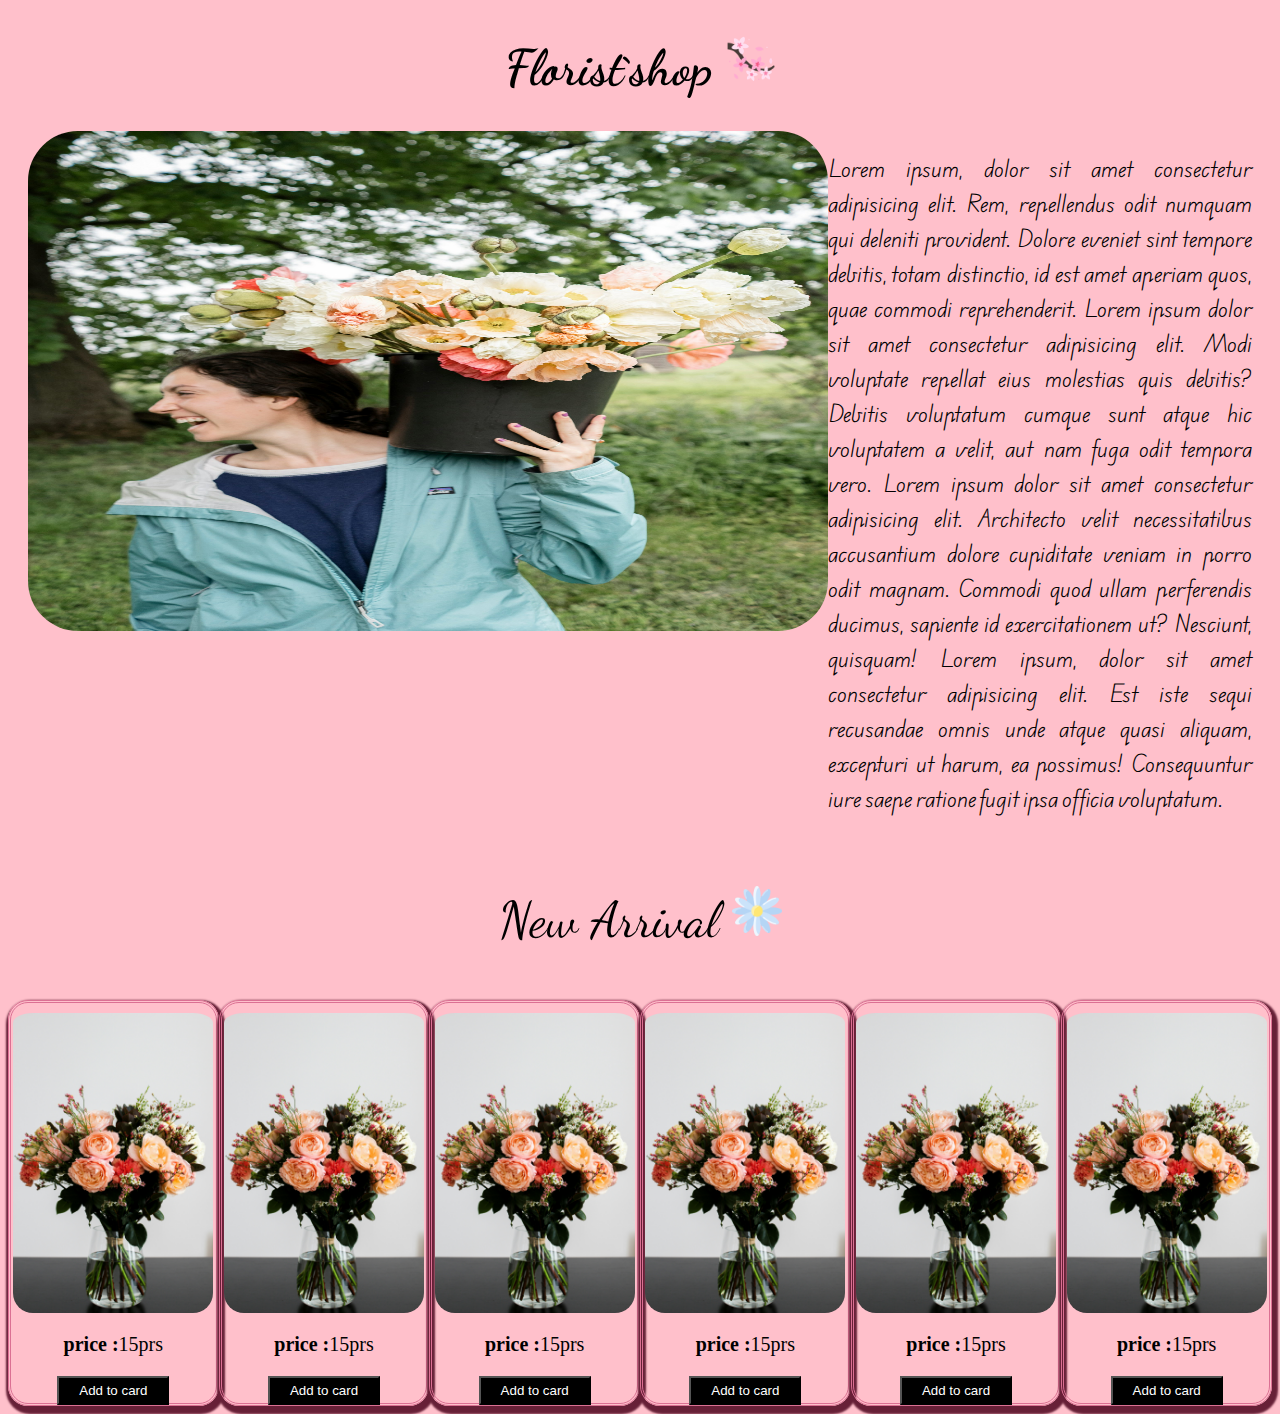
==== index.html @ e4ad8bf3 "change file name" ====
<!DOCTYPE html>
<html lang="en">
<head>
    <meta charset="UTF-8">
    <meta name="viewport" content="width=device-width, initial-scale=1.0">
    <title>flower shope</title>
    <link rel="stylesheet" href="style.css"/>
    
</head>
<body>
    <h1 class="heading">Florist`shop <img src="./img/cherry-blossom.png" width="50px"></h1>

    <div class="main-div">
        <div>
        <img src="./img/zoe-schaeffer-eoAubhPm6H8-unsplash.jpg" class="head-img"/></div>
       <div class="para-div"> <p class="para">Lorem ipsum, dolor sit amet consectetur adipisicing elit. Rem, repellendus odit numquam qui deleniti provident. Dolore eveniet sint tempore debitis, totam distinctio, id est amet aperiam quos, quae commodi reprehenderit.  Lorem ipsum dolor sit amet consectetur adipisicing elit. Modi voluptate repellat eius molestias quis debitis? Debitis voluptatum cumque sunt atque hic voluptatem a velit, aut nam fuga odit tempora vero.  Lorem ipsum dolor sit amet consectetur adipisicing elit. Architecto velit necessitatibus accusantium dolore cupiditate veniam in porro odit magnam. Commodi quod ullam perferendis ducimus, sapiente id exercitationem ut? Nesciunt, quisquam!  Lorem ipsum, dolor sit amet consectetur adipisicing elit. Est iste sequi recusandae omnis unde atque quasi aliquam, excepturi ut harum, ea possimus! Consequuntur iure saepe ratione fugit ipsa officia voluptatum. </p></div>
    </div>

    <p class="heading">New Arrival <img src="./img/daisy.png" height="50px"></p>
   <div class="main-card">
    <div class="card">
        <img src="./img/new 1.jpg" width="200px" class="card-img"/>
        <p class="price"><b>price :</b>15prs</p>
        <button class="btn">Add to card</button>
    </div>
    <div class="card">
        <img src="./img/new 1.jpg" width="200px" class="card-img"/>
        <p class="price"><b>price :</b>15prs</p>
        <button class="btn">Add to card</button>
    </div>
    <div class="card">
        <img src="./img/new 1.jpg" width="200px" class="card-img"/>
        <p class="price"><b>price :</b>15prs</p>
        <button class="btn">Add to card</button>
    </div>
    <div class="card">
        <img src="./img/new 1.jpg" width="200px" class="card-img"/>
        <p class="price"><b>price :</b>15prs</p>
        <button class="btn">Add to card</button>
    </div>
    <div class="card">
        <img src="./img/new 1.jpg" width="200px" class="card-img"/>
        <p class="price"><b>price :</b>15prs</p>
        <button class="btn">Add to card</button>
    </div>
    <div class="card">
        <img src="./img/new 1.jpg" width="200px" class="card-img"/>
        <p class="price"><b>price :</b>15prs</p>
        <button class="btn">Add to card</button>
    </div>
    
   </div>
   
</body>
</html>
---- style.css ----
@import url('https://fonts.googleapis.com/css2?family=Dancing+Script:wght@400..700&display=swap');
@import url('https://fonts.googleapis.com/css2?family=Dancing+Script:wght@400..700&family=Edu+AU+VIC+WA+NT+Hand:wght@400..700&family=Foldit:wght@100..900&family=Kalnia+Glaze:wght@100..700&display=swap');
.heading{
    font-family: "Dancing Script", cursive;
    text-align: center;
    font-size: 50px;
  
}
.heading:hover{
    font-size: 45px;
   color: brown;
  
}

body{
    background-color: pink;
}
.main-div{
    display: flex;
    justify-content: space-between;
    text-align: center;
    margin: 20px;
}
.head-img{
    width: 800px;
    height: 500px;
    border-radius: 50px;
}
.head-img:hover{
    border-radius:100px ;
    transition: 0.3s;
}
.para-div{
 width: 40%;
}
.para{
    font-family: "Edu AU VIC WA NT Hand", cursive;
    text-align: justify; 
    font-size: 20px;

}

.main-card{
    display: flex;
    justify-content: space-between;
    align-items: center;
}
.card{
    width: 250px;
    height: 400px;
    border: double palevioletred 3px;
    border-radius: 20px;
    box-shadow: 2px 4px 2px 4px rgb(103, 32, 55);
    
}
.card-img{
    display: block;
    margin: 0 auto;
    padding-top: 10px;
    border-radius: 20px;
}
.card-img:hover{
    border-radius: 40px;
}
.price{
    text-align: center;
    font-size: 20px;
}
.btn{
    display: block;
    margin: 0 auto;
    padding: 5px 20px;
    color: white;
    background-color: black;
   
   
}
.btn:hover{
    background-color: rgb(230, 63, 91);
    color: black;
    border-radius: 20px;
}
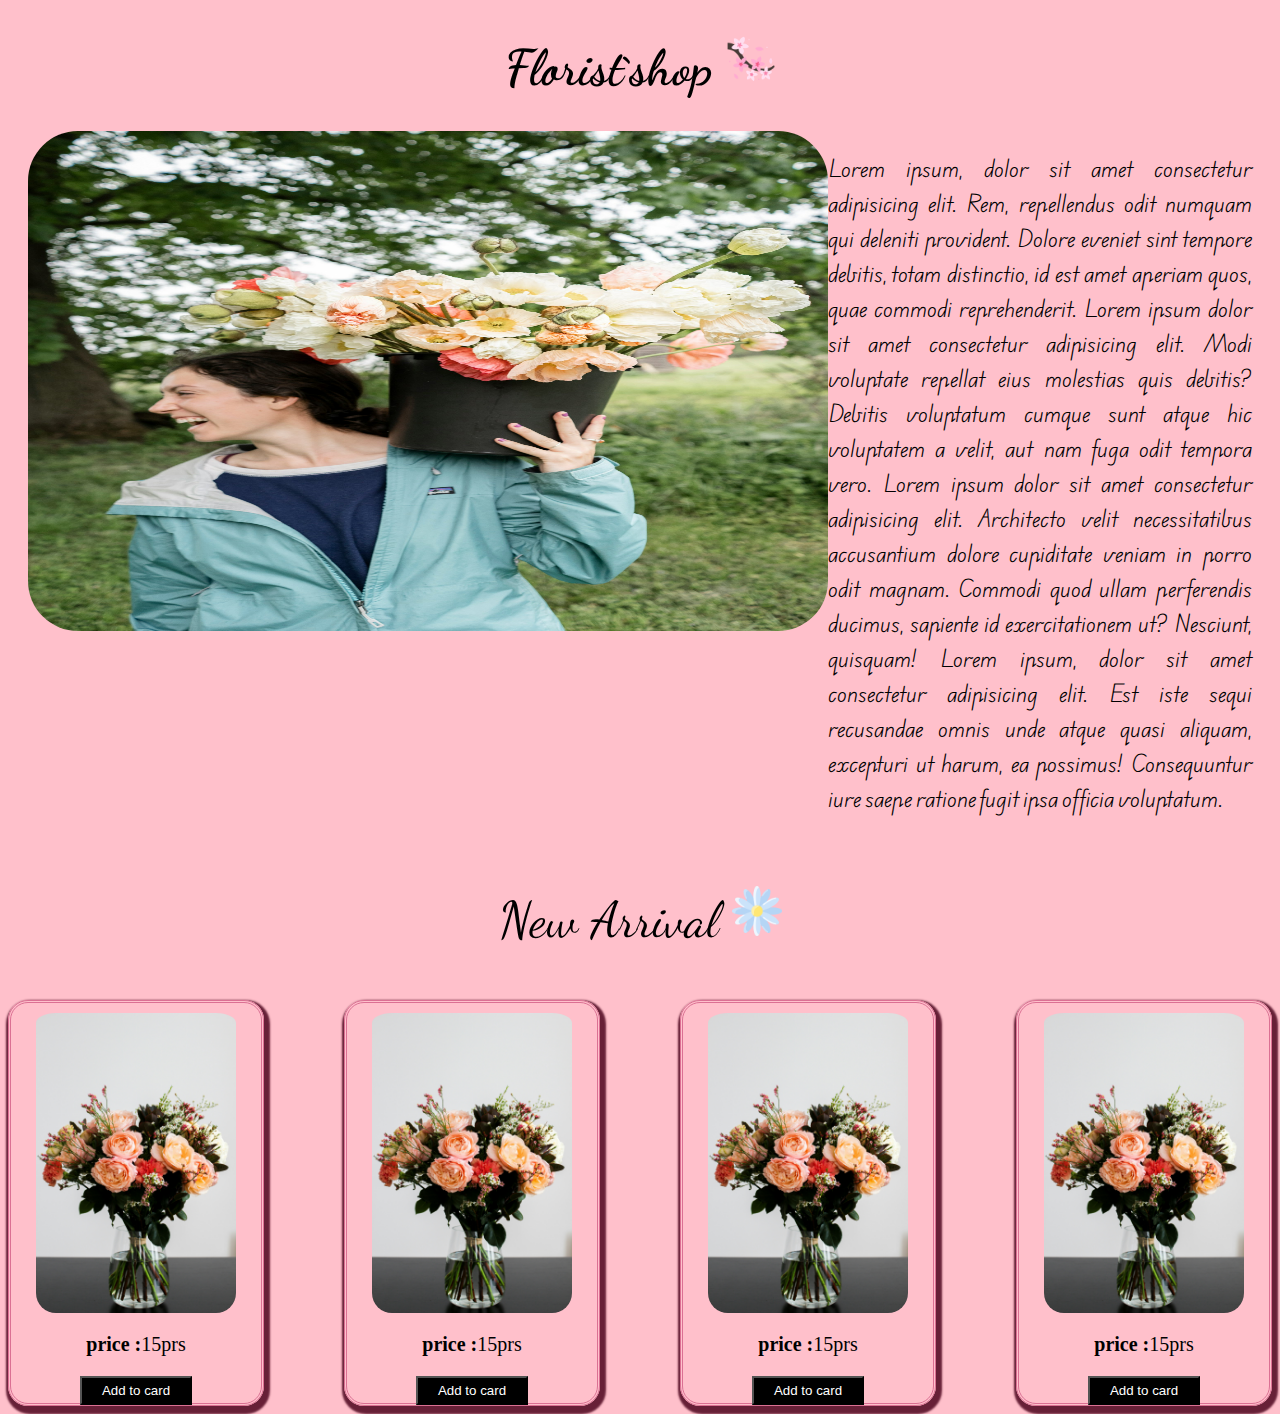
==== commit 6778132c: "proper arrange card" ====
--- a/index.html
+++ b/index.html
@@ -38,16 +38,7 @@
         <p class="price"><b>price :</b>15prs</p>
         <button class="btn">Add to card</button>
     </div>
-    <div class="card">
-        <img src="./img/new 1.jpg" width="200px" class="card-img"/>
-        <p class="price"><b>price :</b>15prs</p>
-        <button class="btn">Add to card</button>
-    </div>
-    <div class="card">
-        <img src="./img/new 1.jpg" width="200px" class="card-img"/>
-        <p class="price"><b>price :</b>15prs</p>
-        <button class="btn">Add to card</button>
-    </div>
+   
     
    </div>
    
